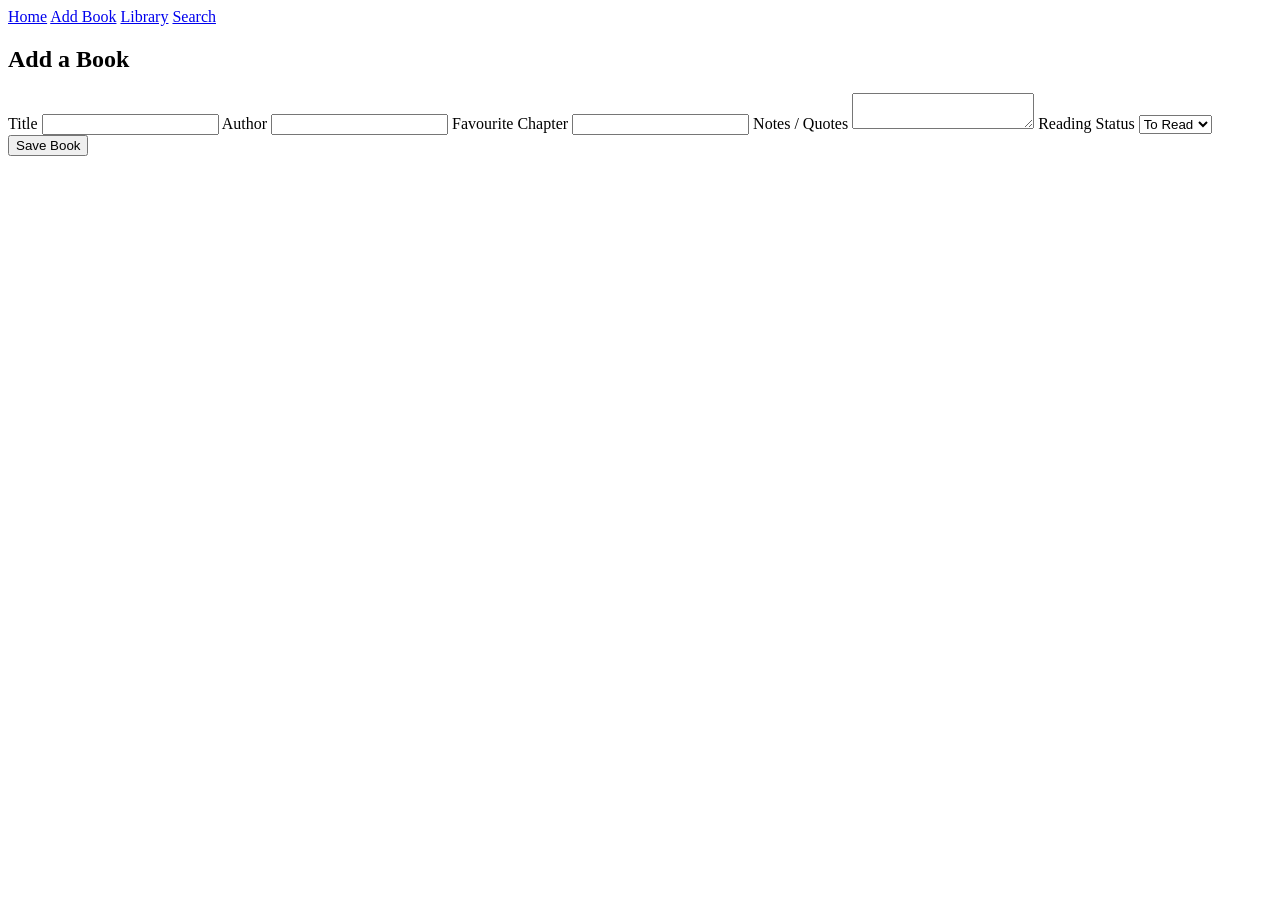
==== docs/add.html @ 077250f7 "Added in the structure for my html and started work on my js will further refine the html structure " ====
<!DOCTYPE html>
<html lang="en">
<head>
  <meta charset="UTF-8">
  <meta name="viewport" content="width=device-width, initial-scale=1.0">
  <title>Add Book</title>
  <link rel="stylesheet" href="assets/style.css">
</head>
<body>

  <!-- Navigation -->
  <nav class="nav-bar">
    <a href="index.html">Home</a>
    <a href="add.html">Add Book</a>
    <a href="library.html">Library</a>
    <a href="search.html">Search</a>
  </nav>

  <!-- Add Book Form -->
  <section class="add-book">
    <h2>Add a Book</h2>

    <form id="bookForm">
      <label for="title">Title</label>
      <input id="title" name="title" type="text" required>

      <label for="author">Author</label>
      <input id="author" name="author" type="text" required>

      <label for="chapter">Favourite Chapter</label>
      <input id="chapter" name="chapter" type="text">

      <label for="notes">Notes / Quotes</label>
      <textarea id="notes" name="notes"></textarea>

      <label for="status">Reading Status</label>
      <select id="status" name="status">
        <option value="to-read">To Read</option>
        <option value="reading">Reading</option>
        <option value="finished">Finished</option>
      </select>

      <button type="submit">Save Book</button>
    </form>
  </section>

</body>
</html>
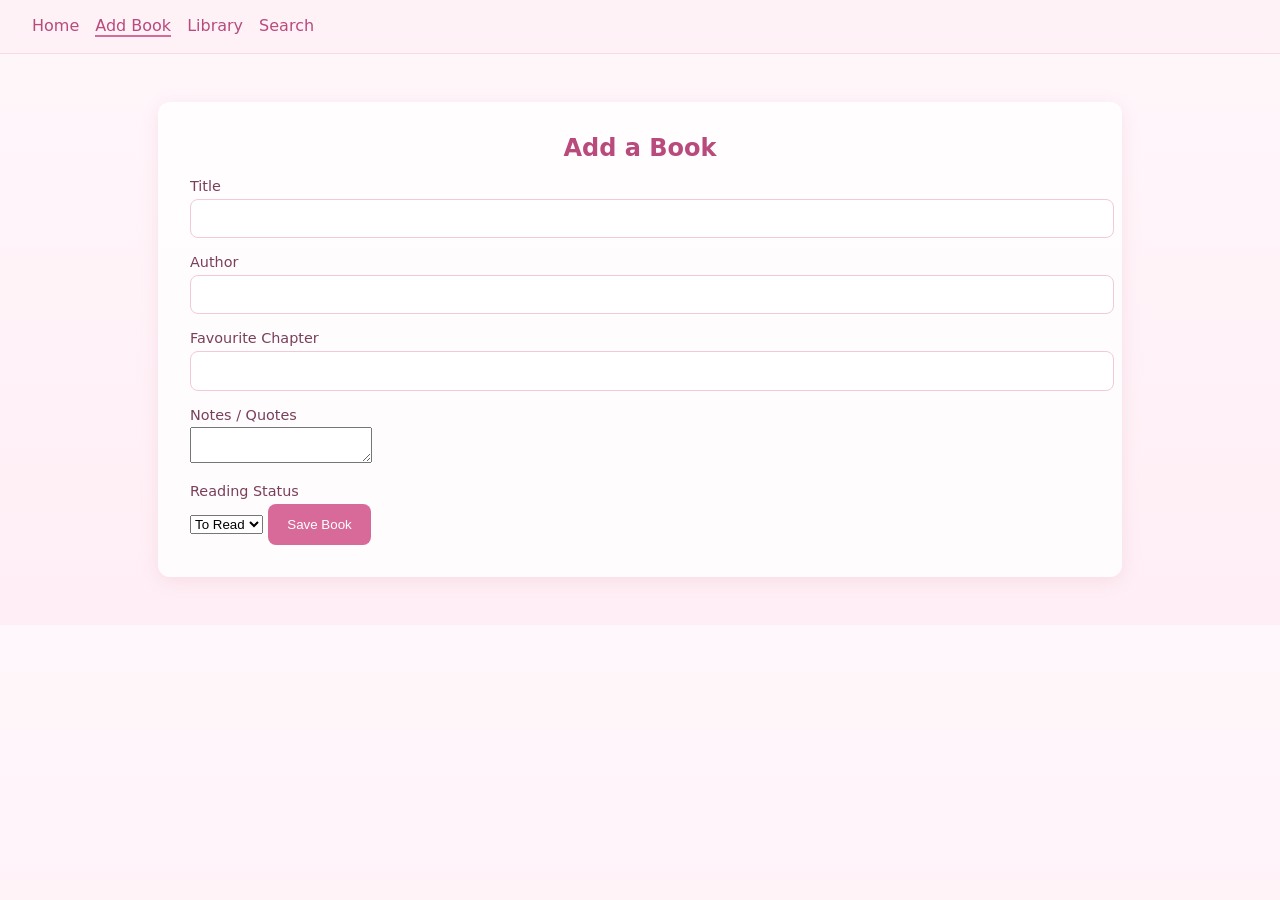
==== commit cfd293ea: "Updated my css with better themes and will expand upon the sakura aspect" ====
--- a/docs/add.html
+++ b/docs/add.html
@@ -4,23 +4,23 @@
   <meta charset="UTF-8">
   <meta name="viewport" content="width=device-width, initial-scale=1.0">
   <title>Add Book</title>
-  <link rel="stylesheet" href="assets/style.css">
+  <link rel="stylesheet" href="assets/css/style.css">
 </head>
-<body>
+<body class="sakura-bg">
 
   <!-- Navigation -->
   <nav class="nav-bar">
     <a href="index.html">Home</a>
-    <a href="add.html">Add Book</a>
+    <a href="add.html" class="active-link">Add Book</a>
     <a href="library.html">Library</a>
     <a href="search.html">Search</a>
   </nav>
 
   <!-- Add Book Form -->
-  <section class="add-book">
-    <h2>Add a Book</h2>
+  <section class="add-book soft-card">
+    <h2 class="panel-title">Add a Book</h2>
 
-    <form id="bookForm">
+    <form id="bookForm" class="auth-form">
       <label for="title">Title</label>
       <input id="title" name="title" type="text" required>
 
@@ -31,18 +31,19 @@
       <input id="chapter" name="chapter" type="text">
 
       <label for="notes">Notes / Quotes</label>
-      <textarea id="notes" name="notes"></textarea>
+      <textarea id="notes" name="notes" class="notes-box"></textarea>
 
       <label for="status">Reading Status</label>
-      <select id="status" name="status">
+      <select id="status" name="status" class="status-select">
         <option value="to-read">To Read</option>
         <option value="reading">Reading</option>
         <option value="finished">Finished</option>
       </select>
 
-      <button type="submit">Save Book</button>
+      <button type="submit" class="btn-sakura">Save Book</button>
     </form>
   </section>
 
 </body>
 </html>
+
--- a/docs/assets/css/style.css
+++ b/docs/assets/css/style.css
@@ -0,0 +1,251 @@
+/* Base layout */
+body {
+  margin: 0;
+  padding: 0;
+  font-family: system-ui, sans-serif;
+  background: linear-gradient(to bottom, #fff7fb, #ffeef5);
+  color: #333;
+}
+
+/* Navigation */
+.nav-bar {
+  display: flex;
+  gap: 1rem;
+  padding: 1rem 2rem;
+  background: rgba(255, 240, 245, 0.7);
+  backdrop-filter: blur(6px);
+  border-bottom: 1px solid #f7dce6;
+}
+
+.nav-bar a {
+  text-decoration: none;
+  color: #b84a7c;
+  font-weight: 500;
+}
+
+.nav-bar a:hover {
+  color: #d86a9a;
+}
+
+.active-link {
+  border-bottom: 2px solid #d86a9a;
+}
+
+/* General card style */
+.soft-card {
+  background: #ffffffcc;
+  border-radius: 12px;
+  padding: 2rem;
+  margin: 3rem auto;
+  max-width: 900px;
+  box-shadow: 0 4px 18px rgba(200, 120, 150, 0.15);
+}
+
+/* Slight blossom accent */
+.petal-card {
+  border: 1px solid #f3d4e0;
+  border-radius: 10px;
+  padding: 1.2rem;
+  background: #fff;
+}
+
+/* Titles */
+.panel-title {
+  color: #b84a7c;
+  margin: 0 0 1rem;
+  font-weight: 600;
+  text-align: center;
+}
+
+/* Buttons */
+.btn-sakura {
+  display: inline-block;
+  padding: 0.8rem 1.2rem;
+  background: #d86a9a;
+  color: #fff;
+  border-radius: 8px;
+  text-decoration: none;
+  border: none;
+  cursor: pointer;
+}
+
+.btn-sakura:hover {
+  background: #c25788;
+}
+
+.btn-outline {
+  padding: 0.8rem 1.2rem;
+  border: 2px solid #d86a9a;
+  border-radius: 8px;
+  color: #b84a7c;
+  text-decoration: none;
+}
+
+.btn-outline:hover {
+  background: #ffe6f0;
+}
+
+/* Auth pages */
+.auth-container {
+  max-width: 380px;
+  margin: 4rem auto;
+  padding: 2rem;
+  background: #ffffffcc;
+  border-radius: 12px;
+  box-shadow: 0 4px 18px rgba(200, 120, 150, 0.15);
+}
+
+.auth-form label {
+  display: block;
+  margin: 1rem 0 0.3rem;
+  font-size: 0.9rem;
+  color: #7a3f5a;
+}
+
+.auth-form input {
+  width: 100%;
+  padding: 0.7rem;
+  border: 1px solid #f3c9d8;
+  border-radius: 8px;
+  background: #fff;
+}
+
+.auth-form input:focus {
+  outline: none;
+  border-color: #d86a9a;
+  box-shadow: 0 0 0 3px rgba(216, 106, 154, 0.2);
+}
+
+.soft-link {
+  color: #b84a7c;
+  text-decoration: none;
+}
+
+.soft-link:hover {
+  text-decoration: underline;
+}
+
+.hidden {
+  display: none;
+}
+
+/* Home page */
+.intro-container {
+  text-align: center;
+  max-width: 700px;
+}
+
+.intro-title {
+  font-size: 2.4rem;
+  color: #b84a7c;
+  margin-bottom: 0.5rem;
+}
+
+.intro-text {
+  color: #7a3f5a;
+  margin-bottom: 2rem;
+}
+
+.intro-actions {
+  margin-top: 1.5rem;
+}
+
+/* About */
+.about-section {
+  max-width: 700px;
+  text-align: center;
+}
+
+.about-text {
+  color: #7a3f5a;
+  line-height: 1.6;
+}
+
+/* Features */
+.features-section {
+  max-width: 900px;
+  margin: 3rem auto;
+  text-align: center;
+}
+
+.features-grid {
+  display: grid;
+  gap: 1.5rem;
+  margin-top: 2rem;
+  grid-template-columns: repeat(auto-fit, minmax(220px, 1fr));
+}
+
+.feature-card h3 {
+  margin-top: 0;
+  color: #b84a7c;
+}
+
+.feature-card p {
+  color: #7a3f5a;
+}
+
+/* Footer */
+.footer {
+  text-align: center;
+  padding: 1.5rem;
+  margin-top: 3rem;
+  color: #7a3f5a;
+  background: rgba(255, 240, 245, 0.7);
+  border-top: 1px solid #f7dce6;
+}
+
+/* Search page */
+.search-container {
+  max-width: 600px;
+  text-align: center;
+}
+
+.search-desc {
+  color: #7a3f5a;
+  margin-bottom: 1.5rem;
+}
+
+.search-form {
+  display: flex;
+  gap: 1rem;
+  justify-content: center;
+}
+
+.search-input {
+  flex: 1;
+  padding: 0.7rem;
+  border: 1px solid #f3c9d8;
+  border-radius: 8px;
+}
+
+.results-area {
+  margin-top: 2rem;
+}
+
+/* Library */
+.library-container {
+  max-width: 900px;
+  text-align: center;
+}
+
+.library-desc {
+  color: #7a3f5a;
+  margin-bottom: 2rem;
+}
+
+.book-grid {
+  display: grid;
+  gap: 1.5rem;
+  grid-template-columns: repeat(auto-fit, minmax(220px, 1fr));
+}
+
+.book-card h3 {
+  margin-top: 0;
+  color: #b84a7c;
+}
+
+.book-card p {
+  color: #7a3f5a;
+}
+
+
